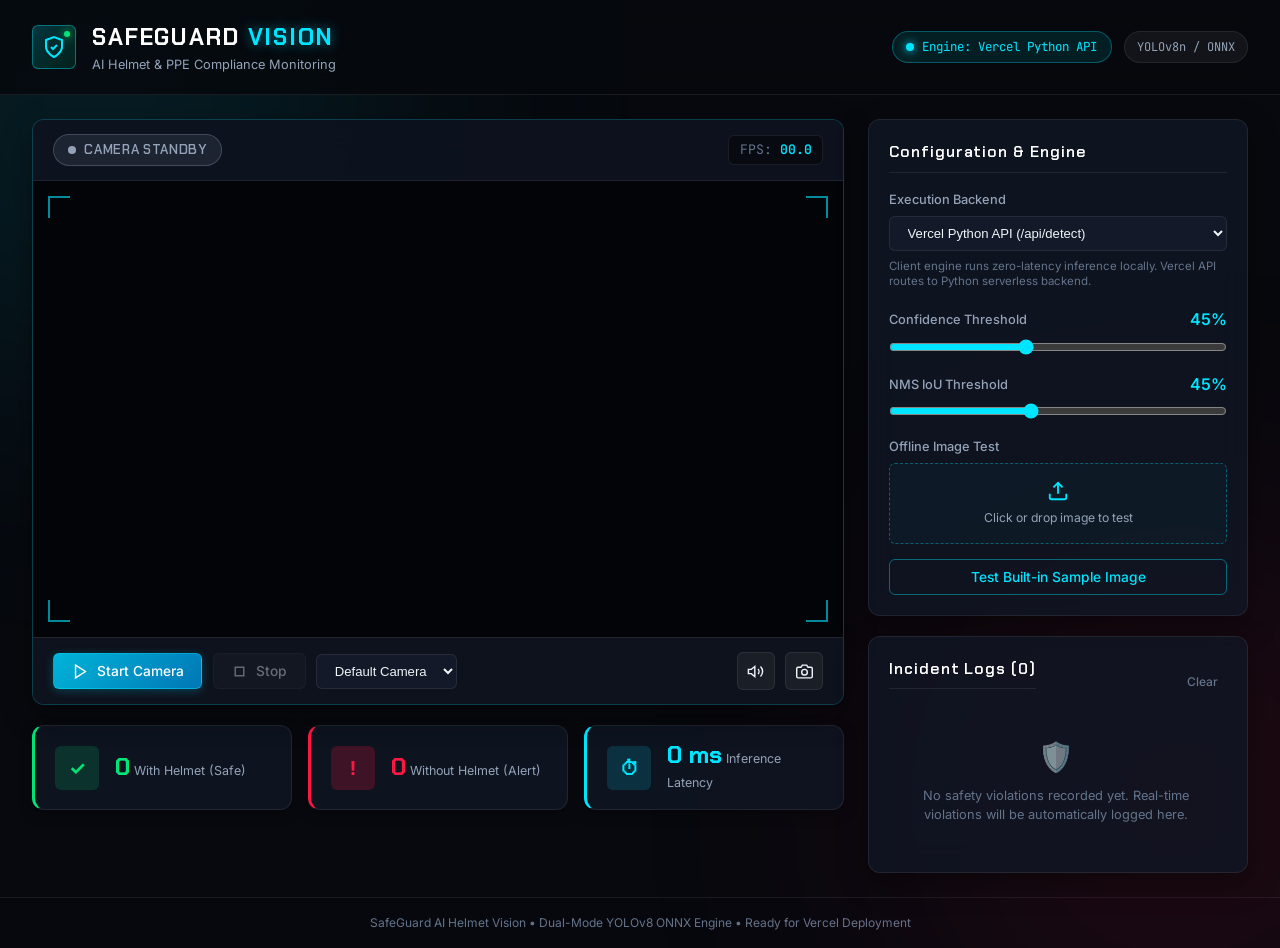
==== api/index.html @ 93dafba6 "Fix root routing: remove api/index.py, restrict rewrites to /api/detect, and serve index.html" ====
<!DOCTYPE html>
<html lang="en">
<head>
  <meta charset="UTF-8">
  <meta name="viewport" content="width=device-width, initial-scale=1.0">
  <title>SafeGuard AI - Real-Time Helmet Compliance Detection</title>
  <meta name="description" content="AI-Powered real-time helmet and safety compliance detection using YOLOv8 & ONNX. Deployable on Vercel with live camera feed.">
  <link rel="preconnect" href="https://fonts.googleapis.com">
  <link rel="preconnect" href="https://fonts.gstatic.com" crossorigin>
  <link href="https://fonts.googleapis.com/css2?family=Chakra+Petch:wght@400;600;700&family=Inter:wght@300;400;500;600;700&family=JetBrains+Mono:wght@400;600&display=swap" rel="stylesheet">
  <link rel="stylesheet" href="styles.css">
  <!-- ONNX Runtime Web for Browser-Native Inference -->
  <script src="https://cdn.jsdelivr.net/npm/onnxruntime-web@1.18.0/dist/ort.min.js"></script>
</head>
<body class="dark-theme">
  <!-- Background Ambient Glow -->
  <div class="ambient-glow glow-top-left"></div>
  <div class="ambient-glow glow-bottom-right"></div>

  <!-- Header / Navigation -->
  <header class="app-header">
    <div class="brand-container">
      <div class="logo-radar">
        <span class="radar-dot"></span>
        <svg class="shield-icon" viewBox="0 0 24 24" fill="none" stroke="currentColor" stroke-width="2">
          <path d="M12 22s8-4 8-10V5l-8-3-8 3v7c0 6 8 10 8 10z"/>
          <path d="M9 12l2 2 4-4"/>
        </svg>
      </div>
      <div>
        <h1 class="brand-title">SAFEGUARD <span class="brand-highlight">VISION</span></h1>
        <p class="brand-subtitle">AI Helmet & PPE Compliance Monitoring</p>
      </div>
    </div>

    <div class="header-status-group">
      <div class="engine-badge" id="engineBadge">
        <span class="pulse-indicator"></span>
        <span id="engineBadgeText">Engine: Initializing</span>
      </div>
      <div class="system-tag">YOLOv8n / ONNX</div>
    </div>
  </header>

  <!-- Main Container -->
  <main class="dashboard-grid">
    <!-- Left Column: Video Viewport & Controls -->
    <section class="viewport-section">
      <!-- Live Video Card -->
      <div class="video-card glass-panel">
        <div class="video-header">
          <div class="status-pill status-standby" id="statusPill">
            <span class="status-beacon"></span>
            <span id="statusPillText">CAMERA STANDBY</span>
          </div>
          <div class="fps-badge">
            <span class="mono-label">FPS:</span>
            <span class="mono-value" id="fpsDisplay">00.0</span>
          </div>
        </div>

        <div class="viewport-wrapper" id="viewportContainer">
          <!-- Hidden Native Video Stream -->
          <video id="webcamVideo" autoplay playsinline muted></video>
          
          <!-- Interactive Detection Canvas -->
          <canvas id="outputCanvas"></canvas>

          <!-- Scanning HUD Overlay Animation -->
          <div class="hud-scanline" id="hudScanline"></div>
          
          <!-- Reticle Overlays -->
          <div class="hud-bracket bracket-tl"></div>
          <div class="hud-bracket bracket-tr"></div>
          <div class="hud-bracket bracket-bl"></div>
          <div class="hud-bracket bracket-br"></div>

          <!-- Loading / Placeholder Overlay -->
          <div class="viewport-overlay" id="loadingOverlay">
            <div class="loader-spinner"></div>
            <h3 id="loaderTitle">Loading Neural Model...</h3>
            <p id="loaderSubtitle">Downloading YOLOv8 ONNX runtime weights (~11.6 MB)</p>
            <div class="progress-bar-container">
              <div class="progress-bar" id="loadProgressBar"></div>
            </div>
          </div>

          <!-- Alert Flash Overlay -->
          <div class="violation-flash" id="violationFlash"></div>
        </div>

        <!-- Video Control Bar -->
        <div class="control-toolbar">
          <div class="tool-left">
            <button class="btn btn-primary" id="startCamBtn">
              <svg class="btn-icon" viewBox="0 0 24 24" fill="none" stroke="currentColor" stroke-width="2">
                <polygon points="5 3 19 12 5 21 5 3"/>
              </svg>
              <span>Start Camera</span>
            </button>
            <button class="btn btn-secondary" id="stopCamBtn" disabled>
              <svg class="btn-icon" viewBox="0 0 24 24" fill="none" stroke="currentColor" stroke-width="2">
                <rect x="6" y="6" width="12" height="12"/>
              </svg>
              <span>Stop</span>
            </button>
            <select class="select-input" id="cameraSelect">
              <option value="">Default Camera</option>
            </select>
          </div>

          <div class="tool-right">
            <button class="btn btn-icon-only" id="audioToggleBtn" title="Toggle Audio Alarm">
              <svg id="audioIconOn" class="btn-icon" viewBox="0 0 24 24" fill="none" stroke="currentColor" stroke-width="2">
                <polygon points="11 5 6 9 2 9 2 15 6 15 11 19 11 5"/>
                <path d="M19.07 4.93a10 10 0 0 1 0 14.14M15.54 8.46a5 5 0 0 1 0 7.07"/>
              </svg>
              <svg id="audioIconOff" class="btn-icon hidden" viewBox="0 0 24 24" fill="none" stroke="currentColor" stroke-width="2">
                <polygon points="11 5 6 9 2 9 2 15 6 15 11 19 11 5"/>
                <line x1="23" y1="9" x2="17" y2="15"/>
                <line x1="17" y1="9" x2="23" y2="15"/>
              </svg>
            </button>
            <button class="btn btn-icon-only" id="snapshotBtn" title="Capture Snapshot">
              <svg class="btn-icon" viewBox="0 0 24 24" fill="none" stroke="currentColor" stroke-width="2">
                <path d="M23 19a2 2 0 0 1-2 2H3a2 2 0 0 1-2-2V8a2 2 0 0 1 2-2h4l2-3h6l2 3h4a2 2 0 0 1 2 2z"/>
                <circle cx="12" cy="13" r="4"/>
              </svg>
            </button>
          </div>
        </div>
      </div>

      <!-- Quick Metrics Ribbon -->
      <div class="metrics-ribbon">
        <div class="metric-card metric-safe">
          <div class="metric-icon">✓</div>
          <div class="metric-info">
            <span class="metric-number" id="helmetCount">0</span>
            <span class="metric-title">With Helmet (Safe)</span>
          </div>
        </div>
        <div class="metric-card metric-danger">
          <div class="metric-icon">!</div>
          <div class="metric-info">
            <span class="metric-number" id="violationCount">0</span>
            <span class="metric-title">Without Helmet (Alert)</span>
          </div>
        </div>
        <div class="metric-card metric-info-card">
          <div class="metric-icon">⏱</div>
          <div class="metric-info">
            <span class="metric-number" id="latencyDisplay">0 ms</span>
            <span class="metric-title">Inference Latency</span>
          </div>
        </div>
      </div>
    </section>

    <!-- Right Column: Settings & Safety Incident Log -->
    <aside class="sidebar-section">
      <!-- Detection Controls Card -->
      <div class="sidebar-card glass-panel">
        <h2 class="sidebar-heading">Configuration & Engine</h2>

        <div class="setting-item">
          <label class="setting-label" for="engineSelect">Execution Backend</label>
          <select class="select-input" id="engineSelect">
            <option value="client" selected>Client Browser (ONNX Web / 60 FPS)</option>
            <option value="server">Vercel Python API (/api/detect)</option>
          </select>
          <span class="setting-hint">Client engine runs zero-latency inference locally. Vercel API routes to Python serverless backend.</span>
        </div>

        <div class="setting-item">
          <div class="slider-header">
            <label class="setting-label" for="confRange">Confidence Threshold</label>
            <span class="mono-value" id="confValue">45%</span>
          </div>
          <input type="range" class="range-slider" id="confRange" min="15" max="90" value="45">
        </div>

        <div class="setting-item">
          <div class="slider-header">
            <label class="setting-label" for="iouRange">NMS IoU Threshold</label>
            <span class="mono-value" id="iouValue">45%</span>
          </div>
          <input type="range" class="range-slider" id="iouRange" min="20" max="80" value="45">
        </div>

        <div class="setting-item">
          <label class="setting-label">Offline Image Test</label>
          <div class="upload-dropzone" id="dropZone">
            <input type="file" id="imageFileInput" accept="image/*" class="file-hidden">
            <svg class="upload-icon" viewBox="0 0 24 24" fill="none" stroke="currentColor" stroke-width="2">
              <path d="M21 15v4a2 2 0 0 1-2 2H5a2 2 0 0 1-2-2v-4"/>
              <polyline points="17 8 12 3 7 8"/>
              <line x1="12" y1="3" x2="12" y2="15"/>
            </svg>
            <span class="drop-text">Click or drop image to test</span>
          </div>
          <button class="btn btn-outline btn-full" id="loadSampleBtn">Test Built-in Sample Image</button>
        </div>
      </div>

      <!-- Incident Log Card -->
      <div class="sidebar-card glass-panel">
        <div class="incident-header">
          <h2 class="sidebar-heading">Incident Logs (<span id="incidentTotal">0</span>)</h2>
          <button class="btn btn-text" id="clearIncidentsBtn">Clear</button>
        </div>
        <div class="incident-list" id="incidentList">
          <div class="empty-state" id="incidentEmpty">
            <span class="empty-icon">🛡️</span>
            <p>No safety violations recorded yet. Real-time violations will be automatically logged here.</p>
          </div>
        </div>
      </div>
    </aside>
  </main>

  <!-- Incident Modal Preview -->
  <div class="modal-backdrop hidden" id="incidentModal">
    <div class="modal-content glass-panel">
      <div class="modal-header">
        <h3 id="modalTitle">Incident Snapshot</h3>
        <button class="modal-close" id="modalCloseBtn">&times;</button>
      </div>
      <div class="modal-body">
        <img id="modalImg" src="" alt="Incident Snapshot">
        <div class="modal-details" id="modalDetails"></div>
      </div>
      <div class="modal-footer">
        <a class="btn btn-primary" id="modalDownloadBtn" download="incident.jpg">Download Image</a>
      </div>
    </div>
  </div>

  <footer class="app-footer">
    <p>SafeGuard AI Helmet Vision &bull; Dual-Mode YOLOv8 ONNX Engine &bull; Ready for Vercel Deployment</p>
  </footer>

  <script src="app.js"></script>
</body>
</html>
---- api/styles.css ----
/* SafeGuard Vision - Premium Cyber-Safety UI Stylesheet */

:root {
  --bg-primary: #07090e;
  --bg-secondary: #0d121d;
  --bg-tertiary: #131a29;
  --bg-card: rgba(16, 23, 38, 0.75);
  
  --border-subtle: rgba(255, 255, 255, 0.08);
  --border-focus: rgba(0, 229, 255, 0.5);
  --border-glow: 0 0 20px rgba(0, 229, 255, 0.15);

  --accent-cyan: #00e5ff;
  --accent-cyan-dim: rgba(0, 229, 255, 0.15);
  --accent-green: #00e676;
  --accent-green-dim: rgba(0, 230, 118, 0.15);
  --accent-red: #ff1744;
  --accent-red-dim: rgba(255, 23, 68, 0.2);
  --accent-yellow: #ffd600;

  --text-primary: #f0f4f8;
  --text-secondary: #94a3b8;
  --text-muted: #64748b;

  --font-display: 'Chakra Petch', sans-serif;
  --font-body: 'Inter', -apple-system, sans-serif;
  --font-mono: 'JetBrains Mono', monospace;

  --radius-sm: 6px;
  --radius-md: 12px;
  --radius-lg: 18px;
  --radius-full: 9999px;

  --transition-fast: 0.15s ease;
  --transition-normal: 0.25s cubic-bezier(0.16, 1, 0.3, 1);
}

* {
  box-sizing: border-box;
  margin: 0;
  padding: 0;
}

body.dark-theme {
  background-color: var(--bg-primary);
  color: var(--text-primary);
  font-family: var(--font-body);
  min-height: 100vh;
  display: flex;
  flex-direction: column;
  position: relative;
  overflow-x: hidden;
  line-height: 1.5;
}

/* Ambient Background Lights */
.ambient-glow {
  position: fixed;
  width: 600px;
  height: 600px;
  border-radius: 50%;
  filter: blur(140px);
  pointer-events: none;
  z-index: 0;
  opacity: 0.18;
}

.glow-top-left {
  top: -200px;
  left: -200px;
  background: radial-gradient(circle, var(--accent-cyan), transparent);
}

.glow-bottom-right {
  bottom: -200px;
  right: -200px;
  background: radial-gradient(circle, var(--accent-red), transparent);
}

/* Glassmorphism Panel */
.glass-panel {
  background: var(--bg-card);
  backdrop-filter: blur(16px);
  -webkit-backdrop-filter: blur(16px);
  border: 1px solid var(--border-subtle);
  border-radius: var(--radius-md);
  box-shadow: 0 10px 30px rgba(0, 0, 0, 0.4);
  position: relative;
  z-index: 1;
}

/* App Header */
.app-header {
  position: relative;
  z-index: 2;
  display: flex;
  justify-content: space-between;
  align-items: center;
  padding: 1.25rem 2rem;
  border-bottom: 1px solid var(--border-subtle);
  background: rgba(7, 9, 14, 0.85);
  backdrop-filter: blur(12px);
}

.brand-container {
  display: flex;
  align-items: center;
  gap: 1rem;
}

.logo-radar {
  position: relative;
  width: 44px;
  height: 44px;
  border-radius: var(--radius-sm);
  background: linear-gradient(135deg, rgba(0, 229, 255, 0.2), rgba(0, 230, 118, 0.1));
  border: 1px solid rgba(0, 229, 255, 0.4);
  display: flex;
  align-items: center;
  justify-content: center;
  color: var(--accent-cyan);
}

.shield-icon {
  width: 24px;
  height: 24px;
}

.radar-dot {
  position: absolute;
  top: 5px;
  right: 5px;
  width: 6px;
  height: 6px;
  background-color: var(--accent-green);
  border-radius: 50%;
  box-shadow: 0 0 8px var(--accent-green);
  animation: pulseBeacon 2s infinite;
}

.brand-title {
  font-family: var(--font-display);
  font-size: 1.45rem;
  font-weight: 700;
  letter-spacing: 0.08em;
  color: #fff;
}

.brand-highlight {
  color: var(--accent-cyan);
  text-shadow: 0 0 12px rgba(0, 229, 255, 0.5);
}

.brand-subtitle {
  font-size: 0.8rem;
  color: var(--text-secondary);
  font-weight: 400;
}

.header-status-group {
  display: flex;
  align-items: center;
  gap: 0.75rem;
}

.engine-badge {
  display: flex;
  align-items: center;
  gap: 0.5rem;
  background: rgba(0, 229, 255, 0.1);
  border: 1px solid rgba(0, 229, 255, 0.3);
  padding: 0.35rem 0.85rem;
  border-radius: var(--radius-full);
  font-size: 0.78rem;
  font-family: var(--font-mono);
  color: var(--accent-cyan);
}

.pulse-indicator {
  width: 8px;
  height: 8px;
  border-radius: 50%;
  background-color: var(--accent-cyan);
  box-shadow: 0 0 8px var(--accent-cyan);
  animation: pulseBeacon 1.5s infinite;
}

.system-tag {
  background: rgba(255, 255, 255, 0.05);
  border: 1px solid var(--border-subtle);
  padding: 0.35rem 0.75rem;
  border-radius: var(--radius-full);
  font-size: 0.75rem;
  font-family: var(--font-mono);
  color: var(--text-secondary);
}

/* Dashboard Grid Layout */
.dashboard-grid {
  position: relative;
  z-index: 1;
  display: grid;
  grid-template-columns: 1fr 380px;
  gap: 1.5rem;
  padding: 1.5rem 2rem;
  flex: 1;
  max-width: 1700px;
  margin: 0 auto;
  width: 100%;
}

@media (max-width: 1100px) {
  .dashboard-grid {
    grid-template-columns: 1fr;
  }
}

/* Viewport Section */
.viewport-section {
  display: flex;
  flex-direction: column;
  gap: 1.25rem;
}

.video-card {
  display: flex;
  flex-direction: column;
  overflow: hidden;
  border: 1px solid rgba(0, 229, 255, 0.2);
}

.video-header {
  display: flex;
  justify-content: space-between;
  align-items: center;
  padding: 0.85rem 1.25rem;
  background: rgba(13, 18, 29, 0.8);
  border-bottom: 1px solid var(--border-subtle);
}

.status-pill {
  display: flex;
  align-items: center;
  gap: 0.5rem;
  padding: 0.35rem 0.9rem;
  border-radius: var(--radius-full);
  font-family: var(--font-display);
  font-size: 0.82rem;
  font-weight: 600;
  letter-spacing: 0.05em;
  transition: all var(--transition-normal);
}

.status-beacon {
  width: 8px;
  height: 8px;
  border-radius: 50%;
}

.status-standby {
  background: rgba(148, 163, 184, 0.12);
  color: #94a3b8;
  border: 1px solid rgba(148, 163, 184, 0.3);
}
.status-standby .status-beacon {
  background: #94a3b8;
}

.status-safe {
  background: var(--accent-green-dim);
  color: var(--accent-green);
  border: 1px solid rgba(0, 230, 118, 0.5);
  box-shadow: 0 0 15px rgba(0, 230, 118, 0.2);
}
.status-safe .status-beacon {
  background: var(--accent-green);
  box-shadow: 0 0 8px var(--accent-green);
  animation: pulseBeacon 1.2s infinite;
}

.status-alert {
  background: var(--accent-red-dim);
  color: var(--accent-red);
  border: 1px solid rgba(255, 23, 68, 0.6);
  box-shadow: 0 0 20px rgba(255, 23, 68, 0.35);
  animation: alertPulse 1.2s infinite alternate;
}
.status-alert .status-beacon {
  background: var(--accent-red);
  box-shadow: 0 0 10px var(--accent-red);
  animation: pulseBeacon 0.6s infinite;
}

.fps-badge {
  font-family: var(--font-mono);
  font-size: 0.82rem;
  color: var(--text-secondary);
  background: rgba(0, 0, 0, 0.4);
  padding: 0.25rem 0.65rem;
  border-radius: var(--radius-sm);
  border: 1px solid var(--border-subtle);
}

.mono-label {
  color: var(--text-muted);
}
.mono-value {
  color: var(--accent-cyan);
  font-weight: 600;
}

/* Video Canvas Container */
.viewport-wrapper {
  position: relative;
  width: 100%;
  aspect-ratio: 16 / 9;
  background-color: #030407;
  overflow: hidden;
  display: flex;
  align-items: center;
  justify-content: center;
}

#webcamVideo {
  display: none;
}

#outputCanvas {
  width: 100%;
  height: 100%;
  object-fit: contain;
  display: block;
}

/* Futuristic HUD Overlays */
.hud-bracket {
  position: absolute;
  width: 22px;
  height: 22px;
  pointer-events: none;
  border-color: rgba(0, 229, 255, 0.6);
  border-style: solid;
  z-index: 5;
}

.bracket-tl {
  top: 15px;
  left: 15px;
  border-width: 2px 0 0 2px;
}
.bracket-tr {
  top: 15px;
  right: 15px;
  border-width: 2px 2px 0 0;
}
.bracket-bl {
  bottom: 15px;
  left: 15px;
  border-width: 0 0 2px 2px;
}
.bracket-br {
  bottom: 15px;
  right: 15px;
  border-width: 0 2px 2px 0;
}

/* Scanning Line */
.hud-scanline {
  position: absolute;
  top: 0;
  left: 0;
  width: 100%;
  height: 3px;
  background: linear-gradient(90deg, transparent, var(--accent-cyan), transparent);
  box-shadow: 0 0 12px var(--accent-cyan);
  pointer-events: none;
  z-index: 4;
  opacity: 0.6;
  animation: scanlineSweep 4s linear infinite;
  display: none;
}

.scanning-active .hud-scanline {
  display: block;
}

/* Violation Screen Flash */
.violation-flash {
  position: absolute;
  inset: 0;
  border: 4px solid var(--accent-red);
  box-shadow: inset 0 0 35px rgba(255, 23, 68, 0.45);
  pointer-events: none;
  z-index: 6;
  opacity: 0;
  transition: opacity 0.2s ease;
}

.violation-flash.active {
  opacity: 1;
}

/* Loading Overlay */
.viewport-overlay {
  position: absolute;
  inset: 0;
  background: rgba(7, 9, 14, 0.92);
  display: flex;
  flex-direction: column;
  align-items: center;
  justify-content: center;
  z-index: 10;
  padding: 2rem;
  text-align: center;
  transition: opacity 0.4s ease, visibility 0.4s ease;
}

.viewport-overlay.hidden {
  opacity: 0;
  visibility: hidden;
  pointer-events: none;
}

.loader-spinner {
  width: 52px;
  height: 52px;
  border: 3px solid rgba(0, 229, 255, 0.2);
  border-top-color: var(--accent-cyan);
  border-radius: 50%;
  animation: spin 1s linear infinite;
  margin-bottom: 1.5rem;
}

#loaderTitle {
  font-family: var(--font-display);
  font-size: 1.25rem;
  letter-spacing: 0.05em;
  margin-bottom: 0.4rem;
}

#loaderSubtitle {
  font-size: 0.85rem;
  color: var(--text-secondary);
  margin-bottom: 1.25rem;
}

.progress-bar-container {
  width: 280px;
  height: 6px;
  background: rgba(255, 255, 255, 0.1);
  border-radius: 3px;
  overflow: hidden;
}

.progress-bar {
  width: 0%;
  height: 100%;
  background: linear-gradient(90deg, var(--accent-cyan), var(--accent-green));
  box-shadow: 0 0 10px var(--accent-cyan);
  transition: width 0.3s ease;
}

/* Toolbar Controls */
.control-toolbar {
  display: flex;
  justify-content: space-between;
  align-items: center;
  padding: 0.9rem 1.25rem;
  background: rgba(13, 18, 29, 0.95);
  border-top: 1px solid var(--border-subtle);
  flex-wrap: wrap;
  gap: 0.75rem;
}

.tool-left, .tool-right {
  display: flex;
  align-items: center;
  gap: 0.65rem;
}

/* Buttons & Inputs */
.btn {
  display: inline-flex;
  align-items: center;
  justify-content: center;
  gap: 0.5rem;
  padding: 0.55rem 1.1rem;
  border-radius: var(--radius-sm);
  font-family: var(--font-body);
  font-size: 0.86rem;
  font-weight: 500;
  cursor: pointer;
  transition: all var(--transition-fast);
  border: 1px solid transparent;
  outline: none;
  text-decoration: none;
}

.btn-icon {
  width: 17px;
  height: 17px;
}

.btn-primary {
  background: linear-gradient(135deg, #00b4d8, #0077b6);
  color: #fff;
  border-color: rgba(0, 229, 255, 0.4);
  box-shadow: 0 2px 10px rgba(0, 180, 216, 0.3);
}
.btn-primary:hover:not(:disabled) {
  background: linear-gradient(135deg, #00c6eb, #0096c7);
  box-shadow: 0 0 15px rgba(0, 229, 255, 0.5);
  transform: translateY(-1px);
}

.btn-secondary {
  background: rgba(255, 255, 255, 0.06);
  color: var(--text-primary);
  border-color: var(--border-subtle);
}
.btn-secondary:hover:not(:disabled) {
  background: rgba(255, 255, 255, 0.12);
  border-color: rgba(255, 255, 255, 0.2);
}

.btn-outline {
  background: transparent;
  color: var(--accent-cyan);
  border-color: rgba(0, 229, 255, 0.4);
}
.btn-outline:hover:not(:disabled) {
  background: rgba(0, 229, 255, 0.1);
  box-shadow: 0 0 10px rgba(0, 229, 255, 0.2);
}

.btn-text {
  background: none;
  color: var(--text-muted);
  padding: 0.2rem 0.5rem;
  font-size: 0.75rem;
}
.btn-text:hover {
  color: var(--accent-red);
}

.btn-icon-only {
  width: 38px;
  height: 38px;
  padding: 0;
  background: rgba(255, 255, 255, 0.05);
  color: var(--text-primary);
  border-color: var(--border-subtle);
  border-radius: var(--radius-sm);
}
.btn-icon-only:hover {
  background: rgba(0, 229, 255, 0.15);
  color: var(--accent-cyan);
  border-color: rgba(0, 229, 255, 0.3);
}

.btn-full {
  width: 100%;
}

.btn:disabled {
  opacity: 0.4;
  cursor: not-allowed;
  transform: none !important;
  box-shadow: none !important;
}

.select-input {
  background: rgba(20, 27, 43, 0.9);
  color: var(--text-primary);
  border: 1px solid var(--border-subtle);
  border-radius: var(--radius-sm);
  padding: 0.5rem 0.85rem;
  font-size: 0.82rem;
  outline: none;
  cursor: pointer;
  transition: border-color var(--transition-fast);
}
.select-input:focus {
  border-color: var(--accent-cyan);
  box-shadow: 0 0 8px rgba(0, 229, 255, 0.3);
}

/* Metrics Ribbon */
.metrics-ribbon {
  display: grid;
  grid-template-columns: repeat(3, 1fr);
  gap: 1rem;
}

@media (max-width: 650px) {
  .metrics-ribbon {
    grid-template-columns: 1fr;
  }
}

.metric-card {
  display: flex;
  align-items: center;
  gap: 1rem;
  padding: 1rem 1.25rem;
  border-radius: var(--radius-md);
  background: var(--bg-card);
  border: 1px solid var(--border-subtle);
  box-shadow: 0 4px 14px rgba(0, 0, 0, 0.25);
  transition: transform var(--transition-fast);
}
.metric-card:hover {
  transform: translateY(-2px);
}

.metric-icon {
  width: 44px;
  height: 44px;
  border-radius: var(--radius-sm);
  display: flex;
  align-items: center;
  justify-content: center;
  font-size: 1.2rem;
  font-weight: 700;
  flex-shrink: 0;
}

.metric-safe {
  border-left: 3px solid var(--accent-green);
}
.metric-safe .metric-icon {
  background: var(--accent-green-dim);
  color: var(--accent-green);
}
.metric-safe .metric-number {
  color: var(--accent-green);
}

.metric-danger {
  border-left: 3px solid var(--accent-red);
}
.metric-danger .metric-icon {
  background: var(--accent-red-dim);
  color: var(--accent-red);
}
.metric-danger .metric-number {
  color: var(--accent-red);
}

.metric-info-card {
  border-left: 3px solid var(--accent-cyan);
}
.metric-info-card .metric-icon {
  background: var(--accent-cyan-dim);
  color: var(--accent-cyan);
}
.metric-info-card .metric-number {
  color: var(--accent-cyan);
}

.metric-number {
  font-family: var(--font-display);
  font-size: 1.5rem;
  font-weight: 700;
  line-height: 1.1;
}

.metric-title {
  font-size: 0.78rem;
  color: var(--text-secondary);
}

/* Sidebar Section */
.sidebar-section {
  display: flex;
  flex-direction: column;
  gap: 1.25rem;
}

.sidebar-card {
  padding: 1.25rem;
}

.sidebar-heading {
  font-family: var(--font-display);
  font-size: 0.98rem;
  font-weight: 600;
  letter-spacing: 0.06em;
  color: #fff;
  margin-bottom: 1.1rem;
  display: flex;
  align-items: center;
  justify-content: space-between;
  border-bottom: 1px solid var(--border-subtle);
  padding-bottom: 0.5rem;
}

.setting-item {
  display: flex;
  flex-direction: column;
  gap: 0.45rem;
  margin-bottom: 1.1rem;
}
.setting-item:last-child {
  margin-bottom: 0;
}

.setting-label {
  font-size: 0.8rem;
  font-weight: 500;
  color: var(--text-secondary);
}

.setting-hint {
  font-size: 0.72rem;
  color: var(--text-muted);
  line-height: 1.35;
}

.slider-header {
  display: flex;
  justify-content: space-between;
  align-items: center;
}

.range-slider {
  width: 100%;
  accent-color: var(--accent-cyan);
  cursor: pointer;
}

/* Dropzone */
.upload-dropzone {
  border: 1px dashed rgba(0, 229, 255, 0.35);
  border-radius: var(--radius-sm);
  padding: 1rem;
  display: flex;
  flex-direction: column;
  align-items: center;
  justify-content: center;
  gap: 0.4rem;
  cursor: pointer;
  background: rgba(0, 229, 255, 0.03);
  transition: all var(--transition-fast);
  margin-bottom: 0.5rem;
}
.upload-dropzone:hover {
  background: rgba(0, 229, 255, 0.08);
  border-color: var(--accent-cyan);
}

.file-hidden {
  display: none;
}

.upload-icon {
  width: 22px;
  height: 22px;
  color: var(--accent-cyan);
}

.drop-text {
  font-size: 0.76rem;
  color: var(--text-secondary);
}

/* Incident Log List */
.incident-header {
  display: flex;
  justify-content: space-between;
  align-items: center;
}

.incident-list {
  display: flex;
  flex-direction: column;
  gap: 0.6rem;
  max-height: 280px;
  overflow-y: auto;
  padding-right: 0.25rem;
}

.incident-item {
  display: flex;
  align-items: center;
  gap: 0.75rem;
  background: rgba(255, 23, 68, 0.08);
  border: 1px solid rgba(255, 23, 68, 0.25);
  padding: 0.5rem 0.65rem;
  border-radius: var(--radius-sm);
  cursor: pointer;
  transition: all var(--transition-fast);
}
.incident-item:hover {
  background: rgba(255, 23, 68, 0.16);
  border-color: rgba(255, 23, 68, 0.45);
  transform: translateX(2px);
}

.incident-thumb {
  width: 48px;
  height: 48px;
  border-radius: 4px;
  object-fit: cover;
  border: 1px solid rgba(255, 23, 68, 0.4);
}

.incident-meta {
  flex: 1;
}

.incident-time {
  font-family: var(--font-mono);
  font-size: 0.75rem;
  color: #fff;
}

.incident-badge {
  font-size: 0.7rem;
  color: var(--accent-red);
  font-weight: 600;
}

.empty-state {
  text-align: center;
  padding: 1.75rem 1rem;
  color: var(--text-muted);
  font-size: 0.8rem;
}

.empty-icon {
  font-size: 1.8rem;
  display: block;
  margin-bottom: 0.5rem;
  opacity: 0.6;
}

/* Modal */
.modal-backdrop {
  position: fixed;
  inset: 0;
  background: rgba(0, 0, 0, 0.8);
  backdrop-filter: blur(8px);
  z-index: 100;
  display: flex;
  align-items: center;
  justify-content: center;
  padding: 1.5rem;
}

.modal-content {
  width: 100%;
  max-width: 600px;
  overflow: hidden;
  border: 1px solid var(--border-focus);
}

.modal-header {
  display: flex;
  justify-content: space-between;
  align-items: center;
  padding: 1rem 1.25rem;
  border-bottom: 1px solid var(--border-subtle);
}

.modal-close {
  background: none;
  border: none;
  color: var(--text-secondary);
  font-size: 1.4rem;
  cursor: pointer;
}
.modal-close:hover {
  color: #fff;
}

.modal-body {
  padding: 1.25rem;
  display: flex;
  flex-direction: column;
  gap: 1rem;
}

#modalImg {
  width: 100%;
  border-radius: var(--radius-sm);
  border: 1px solid var(--border-subtle);
  max-height: 400px;
  object-fit: contain;
  background: #000;
}

.modal-footer {
  padding: 0.85rem 1.25rem;
  border-top: 1px solid var(--border-subtle);
  display: flex;
  justify-content: flex-end;
}

/* App Footer */
.app-footer {
  text-align: center;
  padding: 1rem;
  font-size: 0.75rem;
  color: var(--text-muted);
  border-top: 1px solid var(--border-subtle);
  background: rgba(7, 9, 14, 0.95);
  margin-top: auto;
}

/* Utility */
.hidden {
  display: none !important;
}

/* Animations */
@keyframes spin {
  to { transform: rotate(360deg); }
}

@keyframes pulseBeacon {
  0% { transform: scale(0.9); opacity: 0.8; }
  50% { transform: scale(1.15); opacity: 1; }
  100% { transform: scale(0.9); opacity: 0.8; }
}

@keyframes alertPulse {
  0% { border-color: rgba(255, 23, 68, 0.4); box-shadow: 0 0 10px rgba(255, 23, 68, 0.2); }
  100% { border-color: rgba(255, 23, 68, 0.9); box-shadow: 0 0 25px rgba(255, 23, 68, 0.5); }
}

@keyframes scanlineSweep {
  0% { top: 0%; opacity: 0; }
  10% { opacity: 0.8; }
  90% { opacity: 0.8; }
  100% { top: 100%; opacity: 0; }
}
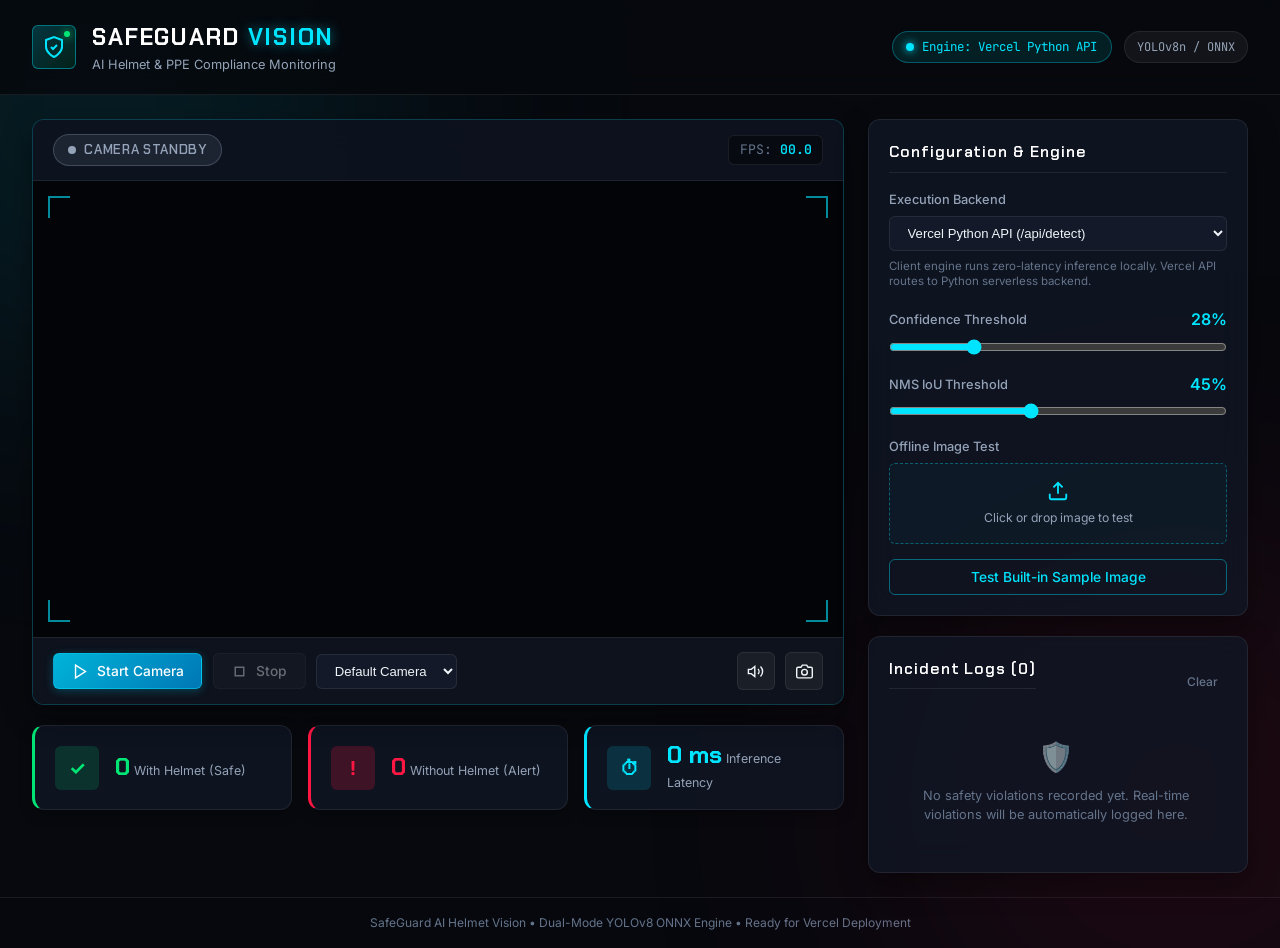
==== commit 19548e0b: "Add letterboxing preprocessing and optimize confidence threshold to 28% for accurate helmet and head" ====
--- a/api/index.html
+++ b/api/index.html
@@ -175,9 +175,9 @@
         <div class="setting-item">
           <div class="slider-header">
             <label class="setting-label" for="confRange">Confidence Threshold</label>
-            <span class="mono-value" id="confValue">45%</span>
-          </div>
-          <input type="range" class="range-slider" id="confRange" min="15" max="90" value="45">
+            <span class="mono-value" id="confValue">28%</span>
+          </div>
+          <input type="range" class="range-slider" id="confRange" min="10" max="85" value="28">
         </div>
 
         <div class="setting-item">
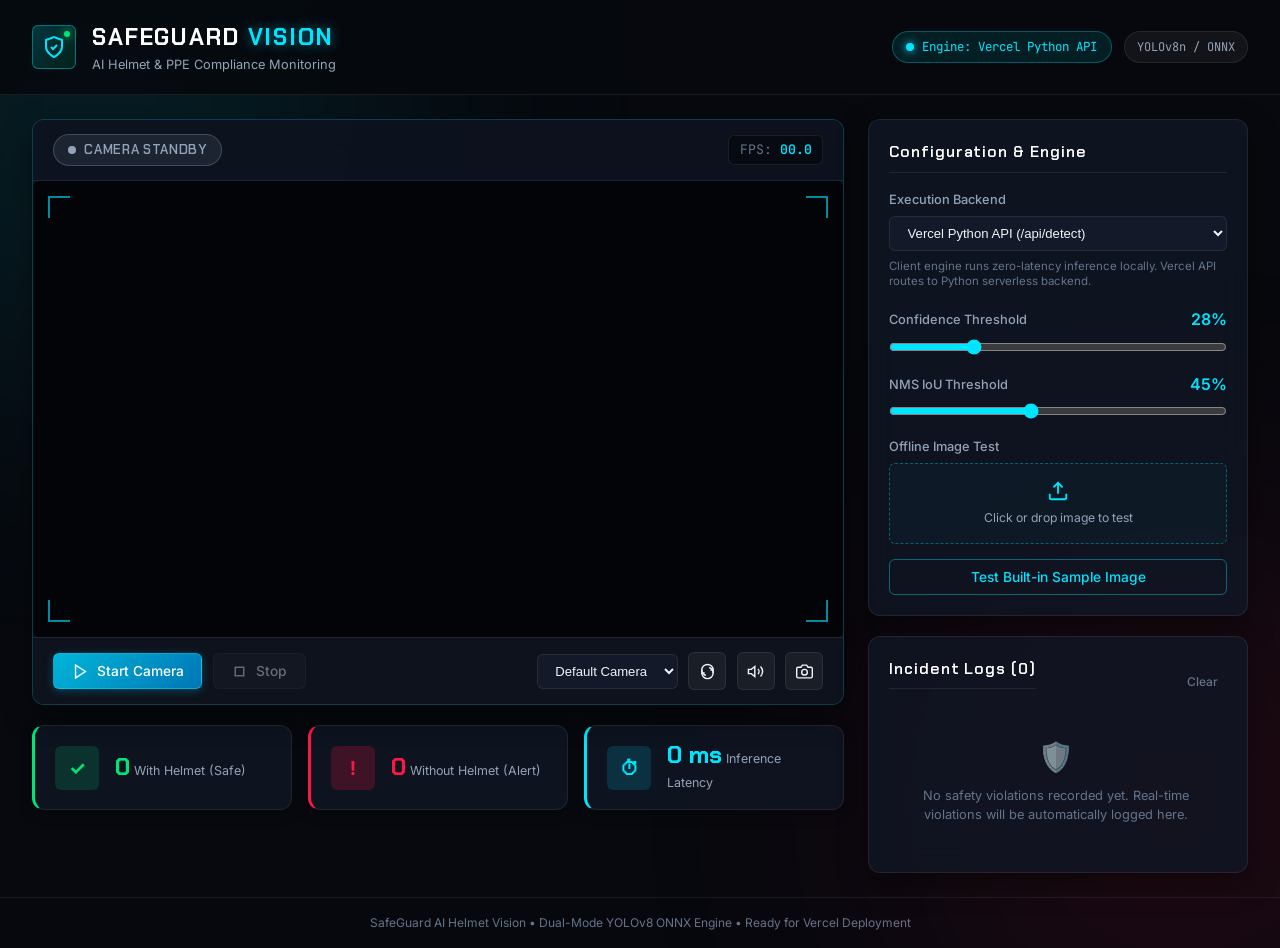
==== commit ca44946b: "Optimize mobile UI: responsive portrait canvas, touch controls, and flip camera toggle" ====
--- a/api/index.html
+++ b/api/index.html
@@ -2,7 +2,10 @@
 <html lang="en">
 <head>
   <meta charset="UTF-8">
-  <meta name="viewport" content="width=device-width, initial-scale=1.0">
+  <meta name="viewport" content="width=device-width, initial-scale=1.0, maximum-scale=1.0, user-scalable=no, viewport-fit=cover">
+  <meta name="apple-mobile-web-app-capable" content="yes">
+  <meta name="apple-mobile-web-app-status-bar-style" content="black-translucent">
+  <meta name="theme-color" content="#07090e">
   <title>SafeGuard AI - Real-Time Helmet Compliance Detection</title>
   <meta name="description" content="AI-Powered real-time helmet and safety compliance detection using YOLOv8 & ONNX. Deployable on Vercel with live camera feed.">
   <link rel="preconnect" href="https://fonts.googleapis.com">
@@ -61,7 +64,7 @@
 
         <div class="viewport-wrapper" id="viewportContainer">
           <!-- Hidden Native Video Stream -->
-          <video id="webcamVideo" autoplay playsinline muted></video>
+          <video id="webcamVideo" autoplay playsinline webkit-playsinline muted></video>
           
           <!-- Interactive Detection Canvas -->
           <canvas id="outputCanvas"></canvas>
@@ -104,12 +107,20 @@
               </svg>
               <span>Stop</span>
             </button>
+          </div>
+
+          <div class="tool-right">
             <select class="select-input" id="cameraSelect">
               <option value="">Default Camera</option>
             </select>
-          </div>
-
-          <div class="tool-right">
+            <button class="btn btn-icon-only" id="flipCamBtn" title="Flip Camera (Front/Rear)">
+              <svg class="btn-icon" viewBox="0 0 24 24" fill="none" stroke="currentColor" stroke-width="2">
+                <path d="M20 10c0-4.42-3.58-8-8-8s-8 3.58-8 8c0 3.58 2.37 6.61 5.67 7.61"/>
+                <polyline points="20 14 20 10 16 10"/>
+                <path d="M4 14c0 4.42 3.58 8 8 8s8-3.58 8-8c0-3.58-2.37-6.61-5.67-7.61"/>
+                <polyline points="4 10 4 14 8 14"/>
+              </svg>
+            </button>
             <button class="btn btn-icon-only" id="audioToggleBtn" title="Toggle Audio Alarm">
               <svg id="audioIconOn" class="btn-icon" viewBox="0 0 24 24" fill="none" stroke="currentColor" stroke-width="2">
                 <polygon points="11 5 6 9 2 9 2 15 6 15 11 19 11 5"/>
--- a/api/styles.css
+++ b/api/styles.css
@@ -319,6 +319,17 @@
   display: flex;
   align-items: center;
   justify-content: center;
+  border-radius: var(--radius-sm);
+  transition: aspect-ratio 0.25s ease;
+}
+
+.viewport-wrapper.portrait-mode {
+  aspect-ratio: 9 / 16;
+  max-height: 65vh;
+}
+
+.viewport-wrapper.landscape-mode {
+  aspect-ratio: 16 / 9;
 }
 
 #webcamVideo {
@@ -326,6 +337,8 @@
 }
 
 #outputCanvas {
+  max-width: 100%;
+  max-height: 100%;
   width: 100%;
   height: 100%;
   object-fit: contain;
@@ -592,12 +605,6 @@
   gap: 1rem;
 }
 
-@media (max-width: 650px) {
-  .metrics-ribbon {
-    grid-template-columns: 1fr;
-  }
-}
-
 .metric-card {
   display: flex;
   align-items: center;
@@ -935,3 +942,260 @@
   90% { opacity: 0.8; }
   100% { top: 100%; opacity: 0; }
 }
+
+/* ==========================================================================
+   Responsive Mobile UI & Touch Optimization
+   ========================================================================== */
+
+@media (max-width: 900px) {
+  .dashboard-grid {
+    grid-template-columns: 1fr;
+    padding: 1rem 1.25rem;
+    gap: 1.25rem;
+  }
+}
+
+@media (max-width: 768px) {
+  /* Mobile Safe Area & Body */
+  body.dark-theme {
+    padding-top: env(safe-area-inset-top, 0px);
+    padding-bottom: env(safe-area-inset-bottom, 0px);
+  }
+
+  /* Compact Cyber Header */
+  .app-header {
+    padding: 0.65rem 0.85rem;
+    flex-wrap: wrap;
+    gap: 0.5rem;
+  }
+
+  .brand-container {
+    gap: 0.6rem;
+  }
+
+  .logo-radar {
+    width: 34px;
+    height: 34px;
+  }
+
+  .shield-icon {
+    width: 18px;
+    height: 18px;
+  }
+
+  .brand-title {
+    font-size: 1.12rem;
+    letter-spacing: 0.04em;
+  }
+
+  .brand-subtitle {
+    display: none;
+  }
+
+  .system-tag {
+    display: none;
+  }
+
+  .engine-badge {
+    padding: 0.25rem 0.6rem;
+    font-size: 0.72rem;
+  }
+
+  /* Main Layout */
+  .dashboard-grid {
+    padding: 0.65rem 0.65rem 1.5rem;
+    gap: 0.85rem;
+  }
+
+  .viewport-section {
+    gap: 0.75rem;
+  }
+
+  /* Video Card Header */
+  .video-header {
+    padding: 0.55rem 0.75rem;
+  }
+
+  .status-pill {
+    padding: 0.25rem 0.65rem;
+    font-size: 0.74rem;
+    gap: 0.4rem;
+  }
+
+  .status-beacon {
+    width: 6px;
+    height: 6px;
+  }
+
+  .fps-badge {
+    font-size: 0.74rem;
+    padding: 0.2rem 0.5rem;
+  }
+
+  /* Adaptive Viewport Container for Mobile Screens */
+  .viewport-wrapper {
+    aspect-ratio: 4 / 3;
+    min-height: 250px;
+    max-height: 56vh;
+    border-radius: 0;
+  }
+
+  .viewport-wrapper.portrait-mode {
+    aspect-ratio: 9 / 16 !important;
+    max-height: 62vh !important;
+  }
+
+  .viewport-wrapper.landscape-mode {
+    aspect-ratio: 16 / 9 !important;
+  }
+
+  /* Mobile Control Toolbar: 2 Balanced Rows with 44px Touch Targets */
+  .control-toolbar {
+    flex-direction: column;
+    padding: 0.65rem 0.75rem;
+    gap: 0.55rem;
+  }
+
+  .tool-left {
+    width: 100%;
+    display: flex;
+    gap: 0.5rem;
+    align-items: center;
+  }
+
+  .tool-left .btn-primary {
+    flex: 2;
+    min-height: 44px;
+    padding: 0.6rem 0.85rem;
+    font-size: 0.88rem;
+  }
+
+  .tool-left .btn-secondary {
+    flex: 1;
+    min-height: 44px;
+    padding: 0.6rem 0.75rem;
+  }
+
+  .tool-right {
+    width: 100%;
+    display: flex;
+    gap: 0.45rem;
+    align-items: center;
+    justify-content: space-between;
+  }
+
+  .tool-right .select-input {
+    flex: 1;
+    min-height: 42px;
+    font-size: 0.76rem;
+    padding: 0.45rem 0.6rem;
+    min-width: 0;
+  }
+
+  .tool-right .btn-icon-only {
+    width: 44px;
+    height: 44px;
+    min-width: 44px;
+    border-radius: var(--radius-sm);
+  }
+
+  /* 3-Column Executive Metrics Ribbon */
+  .metrics-ribbon {
+    grid-template-columns: repeat(3, 1fr) !important;
+    gap: 0.45rem;
+  }
+
+  .metric-card {
+    flex-direction: column;
+    align-items: center;
+    text-align: center;
+    padding: 0.55rem 0.35rem;
+    gap: 0.25rem;
+    border-radius: var(--radius-sm);
+  }
+
+  .metric-icon {
+    width: 30px;
+    height: 30px;
+    font-size: 0.95rem;
+  }
+
+  .metric-number {
+    font-size: 1.15rem;
+    line-height: 1.2;
+    font-weight: 700;
+  }
+
+  .metric-title {
+    font-size: 0.64rem;
+    white-space: nowrap;
+    overflow: hidden;
+    text-overflow: ellipsis;
+    max-width: 100%;
+  }
+
+  /* Controls & Configuration Sidebar on Mobile */
+  .sidebar-section {
+    gap: 0.85rem;
+  }
+
+  .sidebar-card {
+    padding: 1rem 0.85rem;
+  }
+
+  .sidebar-heading {
+    font-size: 0.95rem;
+    margin-bottom: 0.85rem;
+  }
+
+  .setting-item {
+    margin-bottom: 0.85rem;
+  }
+
+  .range-slider {
+    height: 28px;
+  }
+
+  .upload-dropzone {
+    padding: 1rem 0.75rem;
+  }
+
+  .incident-list {
+    max-height: 220px;
+  }
+
+  /* Modal on Mobile */
+  .modal-backdrop {
+    padding: 0.75rem;
+  }
+
+  .modal-content {
+    max-height: 90vh;
+    overflow-y: auto;
+  }
+
+  .modal-body {
+    padding: 0.85rem;
+  }
+
+  #modalImg {
+    max-height: 280px;
+  }
+}
+
+@media (max-width: 400px) {
+  .brand-title {
+    font-size: 1rem;
+  }
+  .engine-badge {
+    font-size: 0.68rem;
+    padding: 0.2rem 0.5rem;
+  }
+  .metric-number {
+    font-size: 1rem;
+  }
+  .metric-title {
+    font-size: 0.58rem;
+  }
+}
+
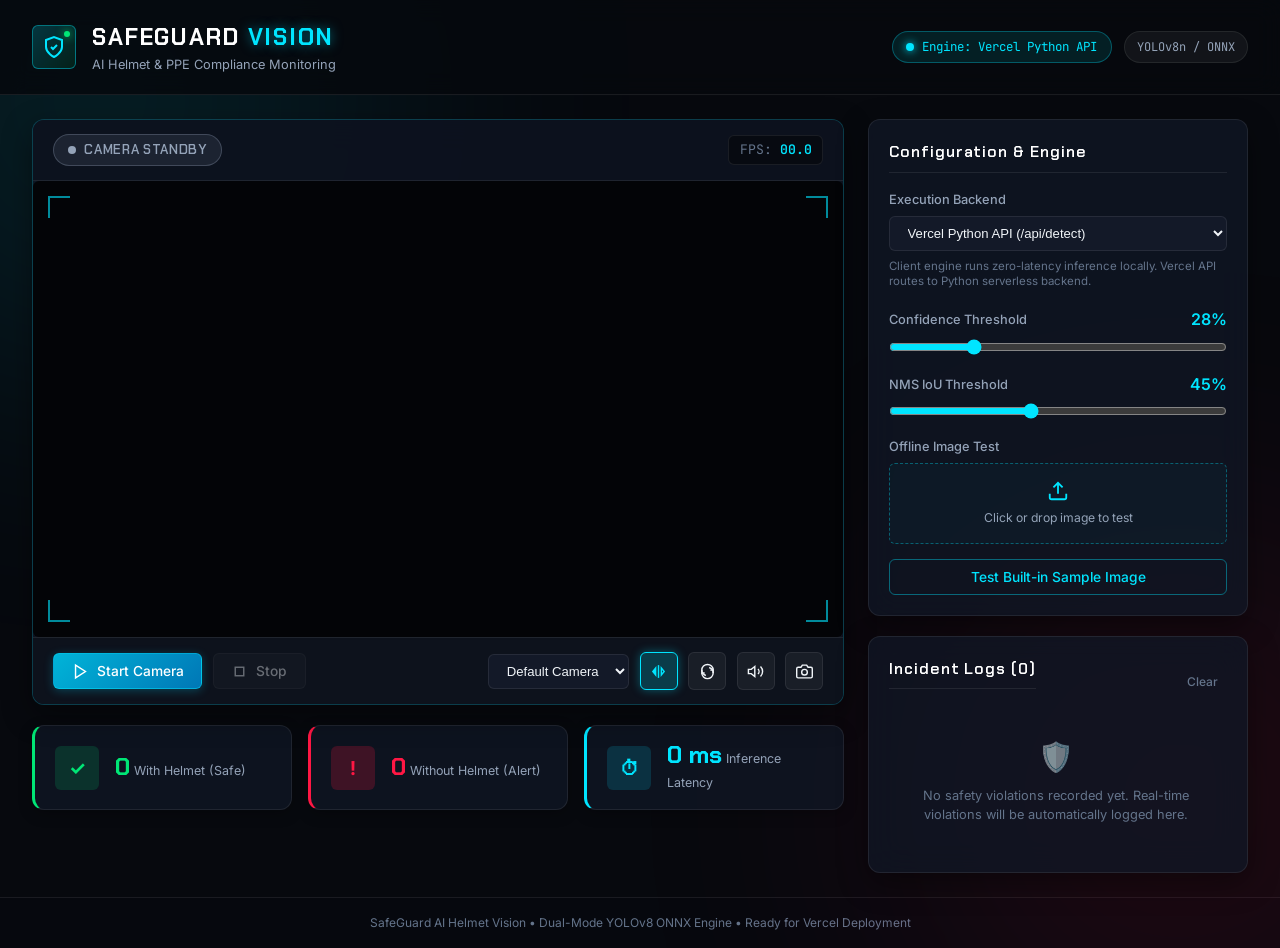
==== commit 49f29304: "Enable horizontal camera mirroring with live toggle button and coordinate sync" ====
--- a/api/index.html
+++ b/api/index.html
@@ -113,6 +113,13 @@
             <select class="select-input" id="cameraSelect">
               <option value="">Default Camera</option>
             </select>
+            <button class="btn btn-icon-only active" id="mirrorCamBtn" title="Toggle Mirror Camera (Flip Horizontal)">
+              <svg class="btn-icon" viewBox="0 0 24 24" fill="none" stroke="currentColor" stroke-width="2">
+                <path d="M12 3v18"/>
+                <path d="M16 7l4 5-4 5V7z"/>
+                <path d="M8 7l-4 5 4 5V7z" fill="currentColor"/>
+              </svg>
+            </button>
             <button class="btn btn-icon-only" id="flipCamBtn" title="Flip Camera (Front/Rear)">
               <svg class="btn-icon" viewBox="0 0 24 24" fill="none" stroke="currentColor" stroke-width="2">
                 <path d="M20 10c0-4.42-3.58-8-8-8s-8 3.58-8 8c0 3.58 2.37 6.61 5.67 7.61"/>
--- a/api/styles.css
+++ b/api/styles.css
@@ -571,6 +571,13 @@
   border-color: rgba(0, 229, 255, 0.3);
 }
 
+.btn-icon-only.active {
+  background: rgba(0, 229, 255, 0.2);
+  color: var(--accent-cyan);
+  border-color: var(--accent-cyan);
+  box-shadow: 0 0 10px rgba(0, 229, 255, 0.35);
+}
+
 .btn-full {
   width: 100%;
 }
